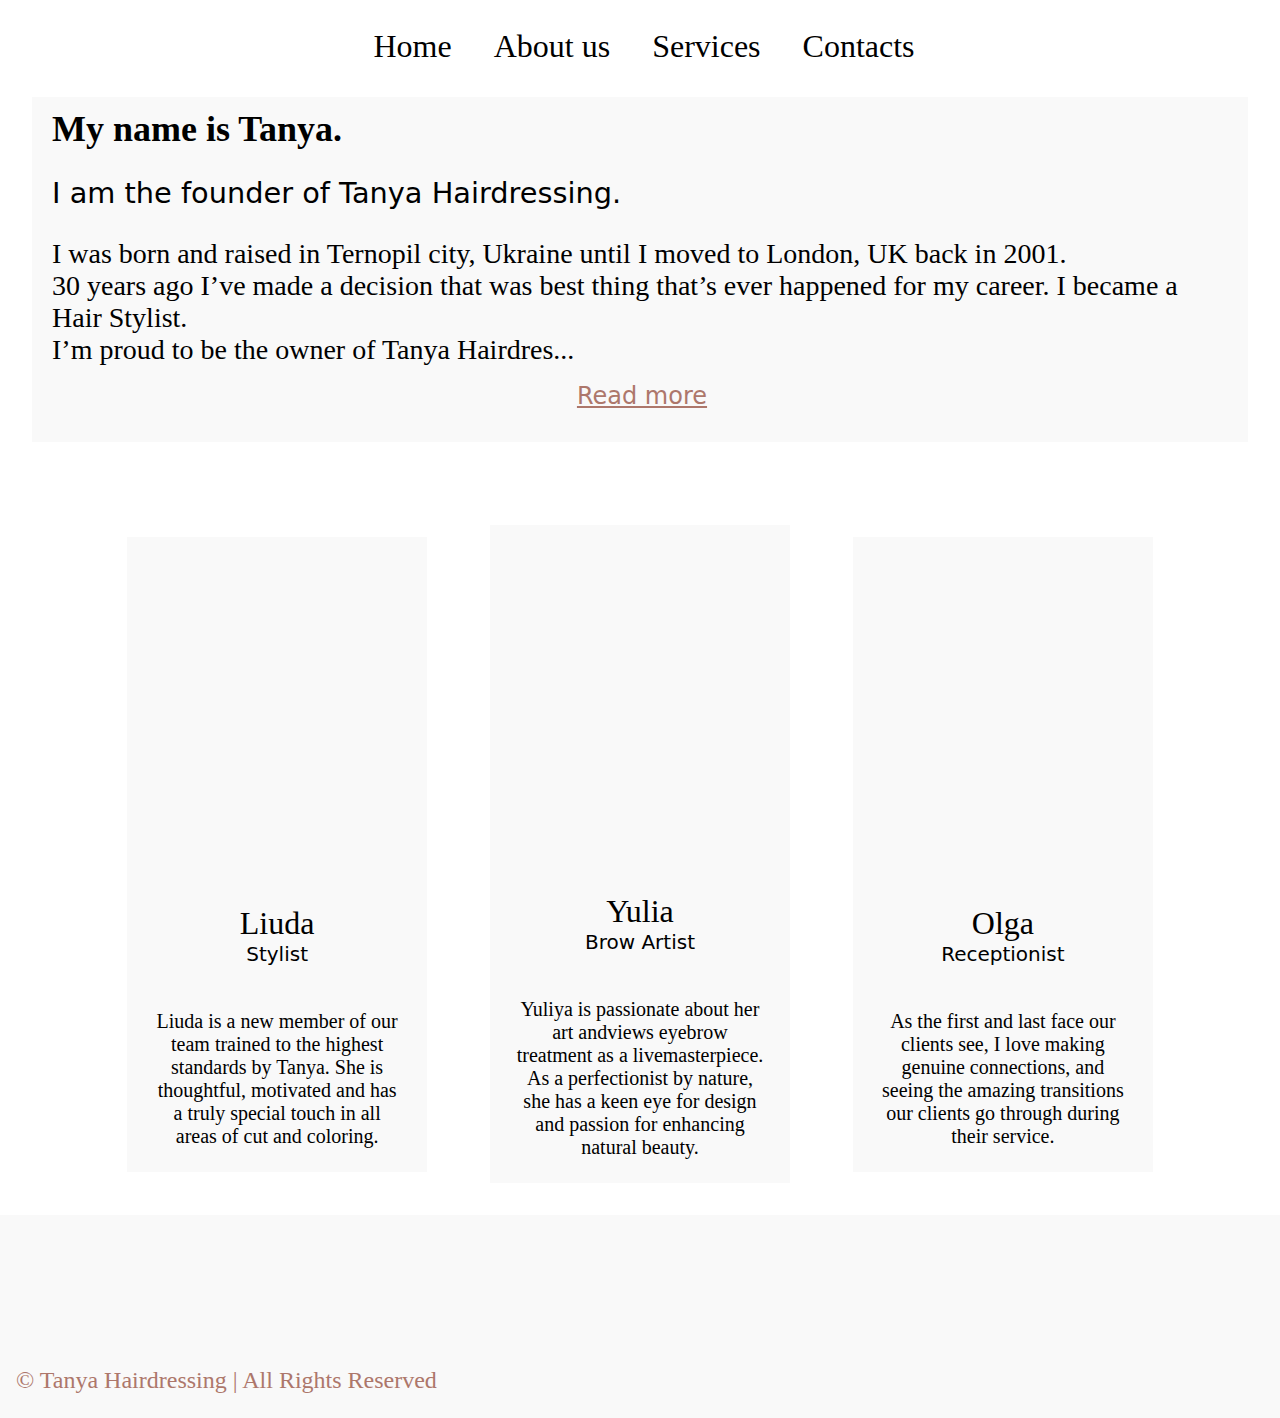
==== About page/index.html @ e5b5cfcb "Add files via upload" ====
<!DOCTYPE html>
<html lang="en">
  <head>
    <meta charset="UTF-8" />
    <meta http-equiv="X-UA-Compatible" content="IE=edge" />
    <meta name="viewport" content="width=device-width, initial-scale=1.0" />
    <title>TH Home-page</title>
    <link rel="stylesheet" href="style.css" />
  </head>
  <body>
    <div class="main">
      <div class="header">
        <ul class="menu">
          <li><a href="#">Home</a></li>
          <li><a href="#">About us</a></li>
          <li><a href="#">Services</a></li>
          <li><a href="#">Contacts</a></li>
        </ul>
        <a href="#">
          <img class="head-logo" src="./images/logo.png" alt="" />
        </a>
      </div>

      <div class="wrapper">
        <a href="#">
          <img class="wrap-logo" src="./images/logo.png" alt="" />
        </a>
        <input type="checkbox" id="check-menu" />
        <label for="check-menu" class="label-checkmenu"></label>
        <div class="lines"></div>
        <div class="burger-line first"></div>
        <div class="burger-line second"></div>
        <div class="burger-line third"></div>
        <div class="burger-line fourth"></div>
        <nav class="main-menu">
          <a href="#">Home</a>
          <a href="#">About us</a>
          <a href="#">Services</a>
          <a href="#">Contacts</a>
        </nav>
      </div>

      <div class="loyalty-card loyalty-desc">
          <img src="./images/tanya.png" alt="" />
          <div class="txt-card">
           <b>My name is Tanya.</b>  
         <p>I am the founder of Tanya Hairdressing.</p>  
              I was born
            and raised in Ternopil city, Ukraine until I moved to London, UK
            back in 2001. <br>  30 years ago I’ve made a decision that was best thing
            that’s ever happened for my career. I became a Hair
            Stylist. <br>  I’m proud to be the owner of Tanya Hairdres...
            <span class="hidden-text" id="hidden-text">
              As the Lead Stylist & Assistant Stylist Mentor I use my 30 years behind the chair to set the bar for what atrue professional salon experience should be: exceptional customer service, talent, skill & an unparalleledclient experience. I will educate you on every part of your experience; from the actual color process & it’smaintenance, to how to take care of your new look at home. <br> My extensive education have helped me hone my skills in dimensional color, balayage/hair painting,advanced color formulations, as well as a variety of modern hair extension application methods. I pridemyself on complete honesty with my clients, by kindly directing them to the colors & styles that will bestfit your lifestyle, budget, maintenance, and flatter your overall look. <br> It goes without saying that my clients expect great hair, but I strive to go beyond that with my personalvision of a happier & kinder experience. My clients leave feeling not only beautiful on the outside, but theinside as well. I will take the time to listen, figure out a personalized long term plan for your hair, anddevelop a formula that is completely customized for your experience with me. <br> If it sounds like we might be the perfect fit I would love to meet you.
            </span>
            <button class="read-more" id="read-more">Read more</button>
            <button class="show-less" id="show-less">Show less</button>
          </div>
      </div>

    <div class="treatment">
      <div class="packages-icons">
        <div>
          <img src="./images/w-1.png" alt="" />
          <p class="name">Liuda</p>
          <p class="position">Stylist</p>
          <p class="info">Liuda is a new member of our team trained to the highest standards by Tanya. She is thoughtful, motivated and has a truly special touch in all areas of cut and coloring.
          </p>
        </div>
        <div>
          <img src="./images/w-2.png" alt="" />
          <p class="name">Yulia</p>
          <p class="position">Brow Artist</p>
          <p class="info">Yuliya is passionate about her art andviews eyebrow treatment as a livemasterpiece. As a perfectionist by nature, she has a keen eye for design and passion for enhancing natural beauty.            
          </p>
        </div>
        <div>
          <img src="./images/w-3.png" alt="" />
          <p class="name">Olga</p>
          <p class="position">Receptionist</p>
          <p class="info">As the first and last face our clients see, I love making genuine connections, and seeing the amazing transitions our clients go through during their service.
          </p>
        </div>
      </div>
    </div>

    <div class="footer">
      <div class="footer-logo">
        <img src="./images/logo.png" alt="" />
      </div>
      <div class="foot-desc">
        <div class="social-networks">
          <img src="./images/insta-f.png" alt="" />
          <img src="./images/viber-f.png" alt="" />
          <img src="./images/wa-f.png" alt="" />
        </div>
        <p class="name-sign">© Tanya Hairdressing | All Rights Reserved</p>
      </div>
    </div>
    <script src="script.js"></script>
  </body>
</html>
---- About page/style.css ----
body {
  margin: 0 auto;
  font-size: 14px;
}
.main {
  padding-top: 4px;
  display: block;
  background-size: cover;
  background-position: center;
  margin-bottom: 0;
  position: relative;
  height: 100vh;
}
.header {
  display: flex;
  justify-content: space-between;
  align-items: center;
}
.menu a {
  transition: color 0.4s ease-in-out;
}
.menu a::after {
  content: "";
  width: 0;
  position: absolute;
  left: 0;
  right: 0;
  bottom: -1px;
  height: 2px;
  background-color: #ad776b;
  transition: width 0.5s ease-in-out;
}
.menu a:hover::after {
  width: 100%;
}
.head-logo {
  height: 4.25rem;
  margin: 10px;
}
.wrap-logo {
  height: 2.75rem;
  margin: 5px;
  float: left;
}
.menu {
  margin: 0;
  display: flex;
  width: 100%;
  justify-content: center;
}

.menu li {
  list-style-type: none;
}

.menu a {
  text-decoration: none;
  color: black;
  position: relative;
  padding: 5px;
  font-size: 19px;
}

.wrapper {
  position: relative;
  color: white;
  text-align: center;
  height: 40px;
  font-family: "Arial";
  display: none;
  border-radius: 10px;
}

#check-menu {
  display: none;
}
.main-menu {
  display: flex;
  flex-direction: column;
  position: fixed;
  background-color: #ffffffa1;
  margin: auto;
  width: 100%;
  height: 100vh;
  bottom: 0;
  justify-content: center;
  top: 0;
  transform: translateY(0%);
  max-height: 0;
  overflow: hidden;
  transition: 0.5s all;
}

.main-menu a {
  display: block;
  padding: 12px;
  color: #4d4d4d;
  text-decoration: none;
  border-top: 1px solid rgba(255, 255, 255, 0.3);
  border-radius: 15px;
  margin: 3px 14px;
  align-self: flex-start;
}

#check-menu:checked ~ .main-menu {
  max-height: 100vh;
  font-size: 23px;
  border-radius: 5px;
  background-color: rgb(249, 249, 249);
}

#check-menu:checked ~ .first {
  display: none;
}

#check-menu:checked ~ .second {
  transform: rotate(45deg);
}

#check-menu:checked ~ .third {
  transform: rotate(-45deg);
}

#check-menu:checked ~ .fourth {
  display: none;
}
.label-checkmenu {
  display: block;
  position: absolute;
  top: 0;
  left: 0;
  width: 100%;
  height: 100%;
  cursor: pointer;
  z-index: 2;
  line-height: 40px;
  font-size: 18px;
  font-weight: bold;
}
.burger-line {
  position: absolute;
  border-radius: 3px;
  top: 8px;
  right: 10px;
  z-index: 100;
  width: 30px;
  height: 2px;
  background-color: #4d4d4d;
  transition: 0.5s all;
}
.second,
.third {
  top: 15px;
  z-index: 100;
}

.fourth {
  top: 23px;
}
.read-more,
.show-less {
  font-family: system-ui;
  font-size: 1.5rem;
  padding: 1rem;
  background-color: #f9f9f9;
  text-decoration: underline;
  cursor: pointer;
  color: #ad776b;
  border: hidden;
  margin-left: auto;
  margin-right: auto;
}

.read-more {
  display: block;
}
.show-less {
  display: none;
}
.hiddent-text {
  display: none;
  width: 30%;
}
.show {
  display: contents;
  opacity: 0;
  animation: ani 2.5s forwards;
}
.treatment {
  display: flex;
  align-items: center;
  justify-content: center;
  flex-direction: column;
  padding-top: 2rem;
}

.packages-icons {
  display: flex;
  flex-direction: column;
  align-items: center;
  justify-content: center;
}
.packages-icons div img {
  height: 270px;
  transition: transform 0.9s ease;
}
.packages-icons div:hover img {
  transform: scale(1.1);
}

.packages-icons div {
  position: relative;
  background-color: #f9f9f9;
  margin-bottom: 2rem;
  display: flex;
  flex-direction: column;
  width: 86%;

  overflow: hidden;
  align-items: center;
}
.packages-icons div img {
  height: 18rem;
  border-radius: 0.25rem;
}

.name {
  font-size: 2rem;
  margin-bottom: 0;
}
.position {
  font-size: 19px;
  margin: 0;
  font-family: system-ui;
}
.info {
  padding: 1rem;
  text-align: center;
  font-size: 19px;
  margin-bottom: 0;
}
.packages-icons div:hover {
  cursor: pointer;
}
.lines {
  position: absolute;
  right: 0px;
  background-color: rgb(249 249 249);
  border-bottom-left-radius: 9999px;
  width: 4.5rem;
  height: 4rem;
}

.loyalty-card {
  display: flex;
  align-items: center;
  justify-content: center;
  flex-direction: column;
  padding-top: 2rem;
}
@media (min-width: 700px) {
  .loyalty-card {
    display: inline-block;
    align-self: center;
    padding: 2rem;
  }
  .loyalty-card img {
    float: left;
    padding: 0 1.25rem 0.75rem 0;
  }
  .packages-icons div {
    width: 71%;
  }
}

.txt-card {
  font-size: 1rem;
  text-align: left;

  padding: 1rem;
  line-height: 1.5rem;
  background-color: #f9f9f9;
}
.txt-card b {
  font-size: 1.75rem;
  font-family: revert;
}
.txt-card p {
  font-size: 1.5rem;
  font-family: system-ui;
}
.footer {
  display: flex;
  flex-direction: column;
  justify-items: center;
  background-color: #f9f9f9;
}
.footer-logo {
  justify-content: center;
  align-content: center;
  display: flex;
  padding: 2rem;
}
.footer-logo img {
  height: 4rem;
}
.social-networks {
  justify-content: space-evenly;
  align-items: center;
  display: flex;
}
.name-sign {
  text-align: center;
  padding: 1.25rem 0 0;
  color: #ad776b;
}

.loyalty-card img {
  height: 17rem;
  border-radius: 1rem;
}

.social-networks img {
  margin: 0 1.25rem;
}
.social-networks img:hover {
  background-color: #ad776b3b;
  border-radius: 8px;
  cursor: pointer;
}
.foot-desc {
  flex-direction: column;
  display: flex;
  align-items: center;
}

.hidden-text {
  display: none;
}

@media (min-width: 700px) {
  .wrap-logo img {
    height: 50px;
  }

  #check-menu:checked ~ .main-menu {
    font-size: 32px;
  }
  .main-menu a {
    margin: 16px 30px;
  }
  .packages-icons {
    display: flex;
    flex-wrap: wrap;
    flex-direction: row;
    justify-content: space-evenly;
  }
  .name {
    font-size: 24px;
  }

  .txt-card {
    font-size: 1.25rem;
    line-height: 1.7rem;
  }

  .foot-desc {
    flex-direction: row-reverse;
    display: flex;
    justify-content: space-between;
    align-items: center;
  }
  .social-networks {
    padding: 10px;
  }
  .name-sign {
    padding: 0 0 0 1rem;
    font-size: 17px;
  }
}
@media (max-width: 1000px) {
  .wrapper {
    display: block;
    z-index: 100;
    margin-bottom: 15px;
  }
  .header {
    display: none;
  }
}

@media (min-width: 1000px) {
  .main {
    display: flex;
    flex-direction: column;
  }
  .header {
    flex-direction: column-reverse;
  }
  .menu {
    width: 88%;
  }
  .menu li {
    margin-right: 2rem;
  }
  .menu a {
    font-size: 1.5rem;
  }

  .main {
    background-position: inherit;
  }

  .loyalty-card img {
    height: 22rem;
  }
  .txt-card b {
    font-size: 2.25rem;
  }
  .packages-icons div {
    width: 45%;
  }
  .txt-card p {
    font-size: 1.8rem;
  }
  .txt-card {
    font-size: 1.75rem;
    line-height: 2rem;
  }
  .read-more,
  .show-less {
    font-size: 1.5rem;
  }
  .packages-icons div img {
    height: 21rem;
  }
  .name {
    font-size: 2rem;
    padding: 0;
  }
  .position {
    margin: 0;
    font-family: system-ui;
    padding: 0;
    font-size: 1.25rem;
  }
  .position {
    margin: 0;
    font-family: system-ui;
    padding: 0;
    font-size: 1.25rem;
  }
  .packages-icons {
    width: 90%;
    align-self: center;
  }

  .info {
    font-size: 1.25rem;
    padding: 1.5rem;
  }
  .treatment {
    padding-top: 2rem;
  }

  .name-sign {
    font-size: 1.5rem;
  }
}

@media (min-width: 1200px) {
  .menu a {
    font-size: 2rem;
  }
  .packages-icons div {
    width: 26%;
  }
}
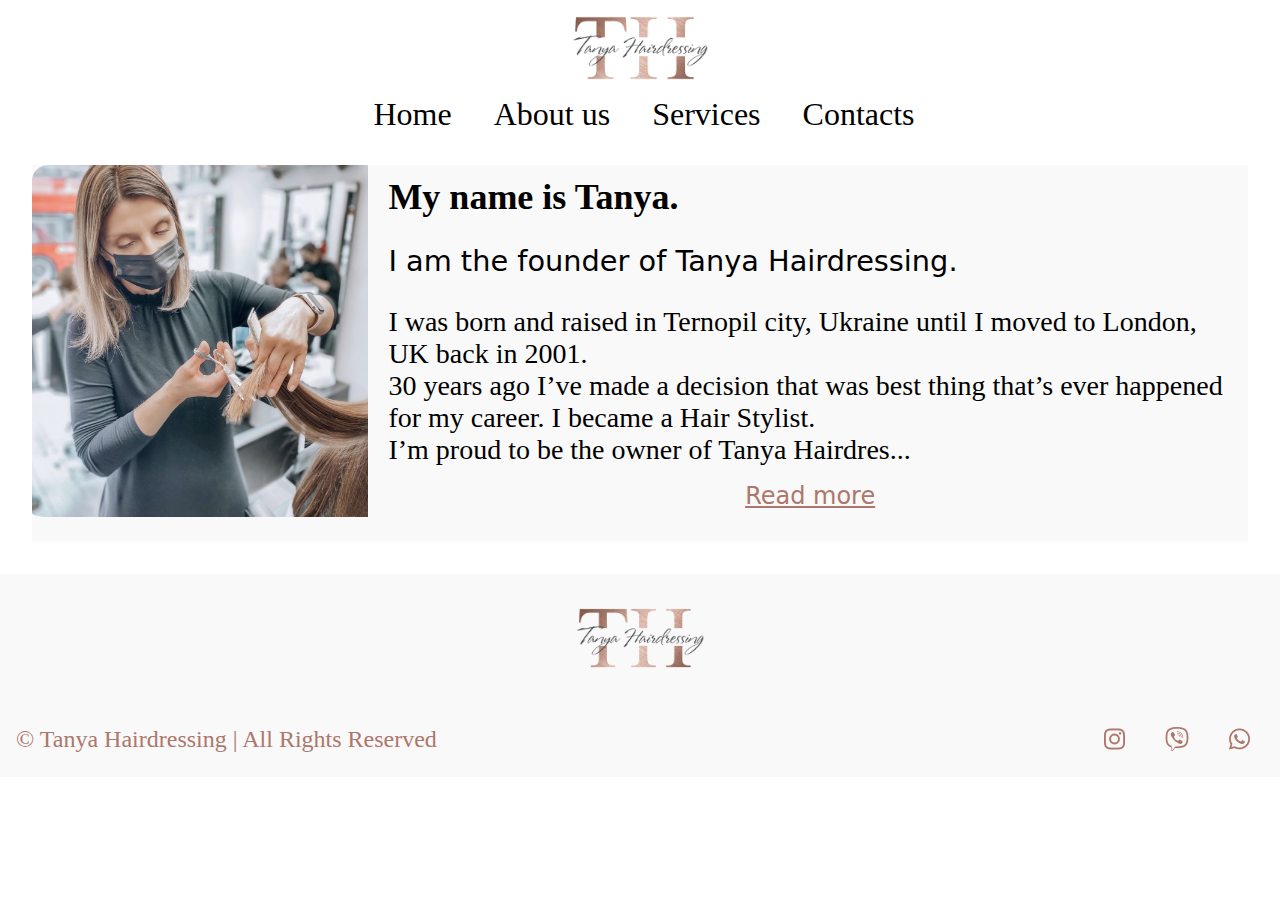
==== commit 4becdaae: "Update index.html" ====
--- a/About page/index.html
+++ b/About page/index.html
@@ -58,31 +58,7 @@
           </div>
       </div>
 
-    <div class="treatment">
-      <div class="packages-icons">
-        <div>
-          <img src="./images/w-1.png" alt="" />
-          <p class="name">Liuda</p>
-          <p class="position">Stylist</p>
-          <p class="info">Liuda is a new member of our team trained to the highest standards by Tanya. She is thoughtful, motivated and has a truly special touch in all areas of cut and coloring.
-          </p>
-        </div>
-        <div>
-          <img src="./images/w-2.png" alt="" />
-          <p class="name">Yulia</p>
-          <p class="position">Brow Artist</p>
-          <p class="info">Yuliya is passionate about her art andviews eyebrow treatment as a livemasterpiece. As a perfectionist by nature, she has a keen eye for design and passion for enhancing natural beauty.            
-          </p>
-        </div>
-        <div>
-          <img src="./images/w-3.png" alt="" />
-          <p class="name">Olga</p>
-          <p class="position">Receptionist</p>
-          <p class="info">As the first and last face our clients see, I love making genuine connections, and seeing the amazing transitions our clients go through during their service.
-          </p>
-        </div>
-      </div>
-    </div>
+       <div id="master-n"></div>
 
     <div class="footer">
       <div class="footer-logo">
